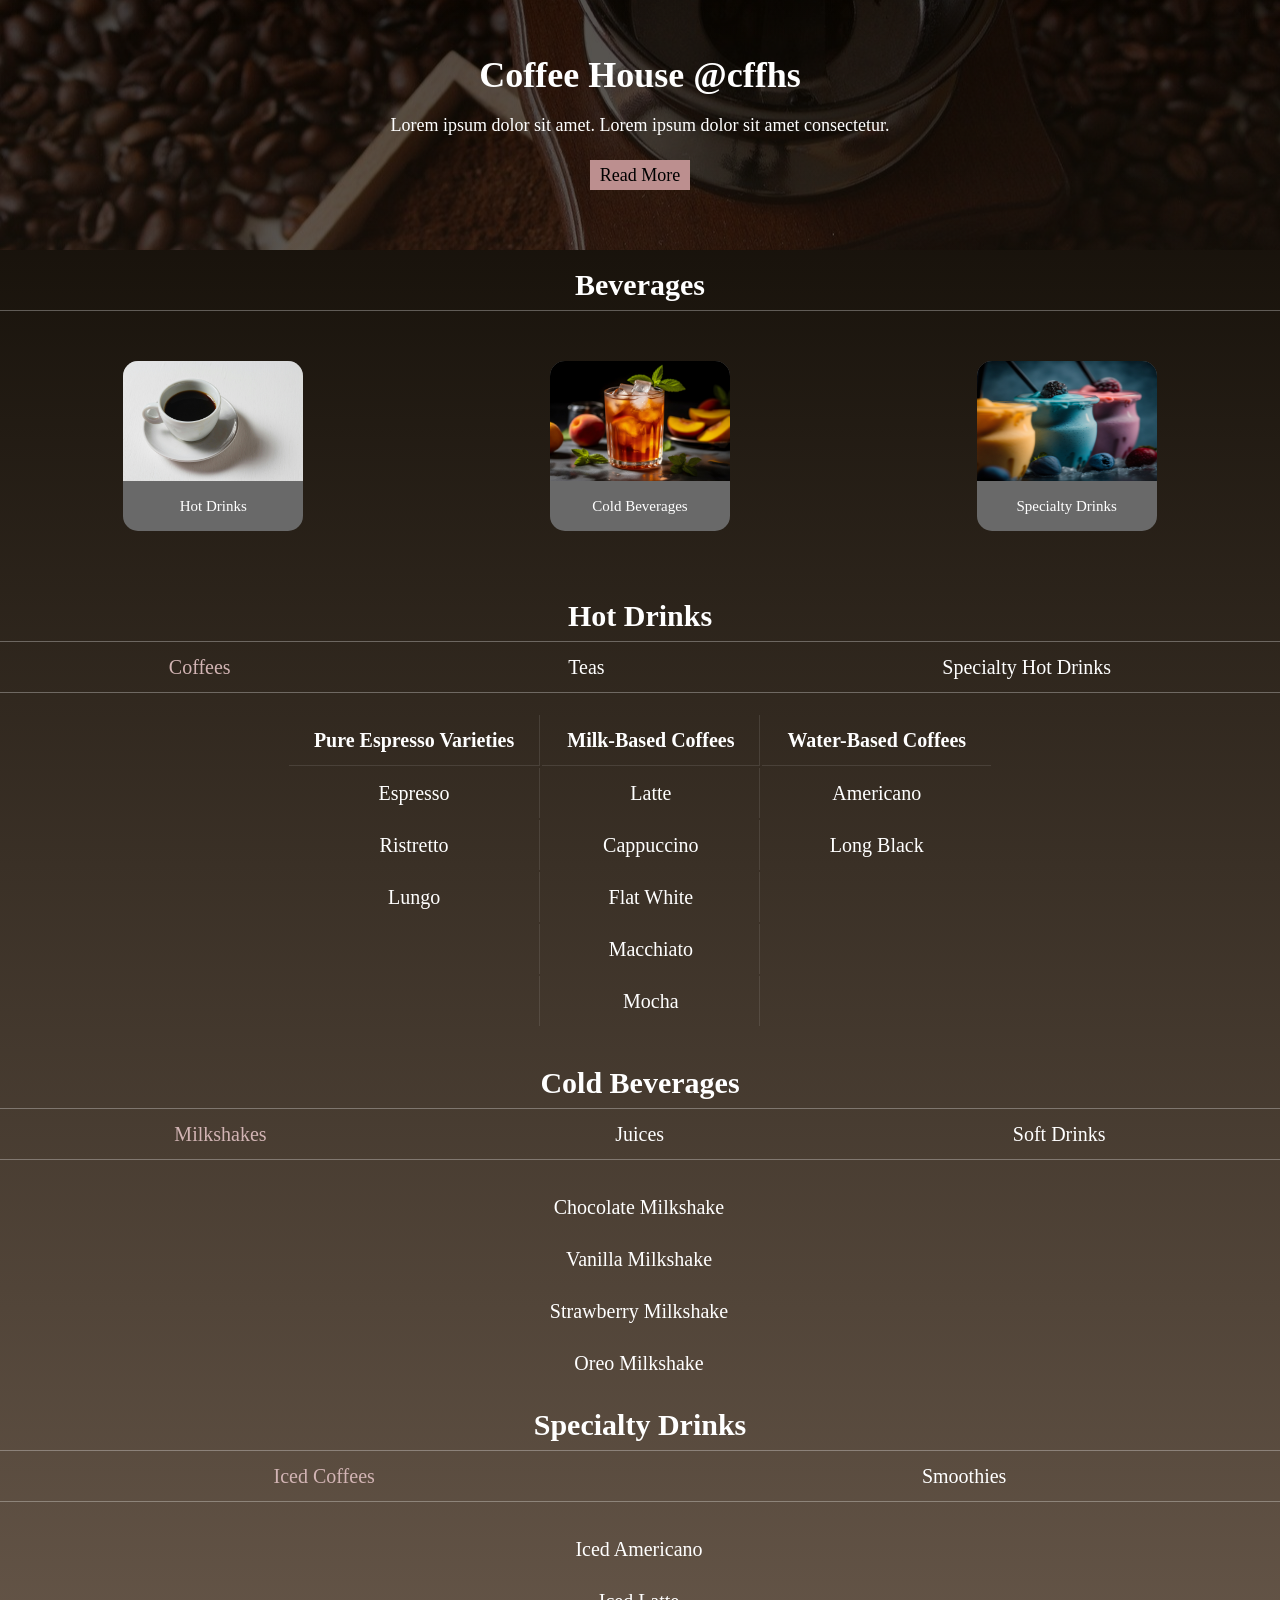
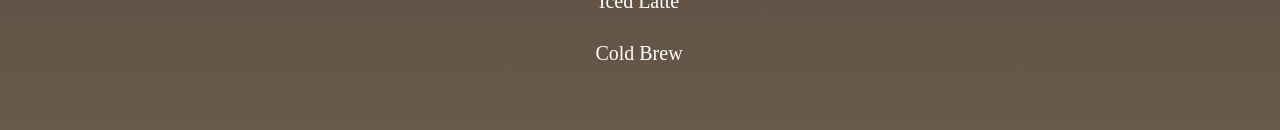
==== index.html @ ca85e13b "Coffee House web page" ====
<!DOCTYPE html>
<html lang="en">
<head>
    <meta charset="UTF-8">
    <meta name="viewport" content="width=device-width, initial-scale=0">
    <title>Coffee House</title>
    
    <link href="style.css" rel="stylesheet">
</head>
<body>
    <header>
        <div class="bg-image-header"></div>
        <div class="header-content">
            <h1>Coffee House @cffhs</h1>
            <p>Lorem ipsum dolor sit amet. Lorem ipsum dolor sit amet consectetur.</p>
            <a href="#" class="readmore-btn">Read More</a>
        </div>
       
    </header>
    <main>
        <section id="section-1">
        </section>
    
        <section id="section-2">
            <h1 class="section-header">Beverages</h1>
            <hr class="section-h-hr">
            <div class="body-content margin-required"> 
                <li class="card-b" id="card-hot-drinks">
                    <img src="images/americano.jpg" width="180px" height="120px">
                    <h1 class="card-title">Hot Drinks</h1>
                </li>
                <li class="card-b" id="card-cold-beverages">
                    <img src="images/icedDrinks.jpg" width="180px" height="120px">
                    <h1>Cold Beverages</h1>
                </li>
                <li class="card-b" id="card-specialty-drinks">
                    <img src="images/specialtyDrinks.jpg" width="180px" height="120px">
                    <h1>Specialty Drinks</h1>
                </li>
            </div>
        </section>
        <section id="section-3">
            <h1 class="section-header">Hot Drinks</h1>
            <hr class="section-h-hr">
            <div class="body-content">
                <a class="sub-title-h" id="coffee" href="#sub-content-hot-drinks">Coffees</a>
                <a class="sub-title-h" id="tea" href="#sub-content-hot-drinks">Teas</a>
                <a class="sub-title-h" id="other-hot-drinks" href="#sub-content-hot-drinks">Specialty Hot Drinks</a>
            </div>
            <hr class="section-h-hr" style="margin-bottom:20px;">
            <div id="sub-content-hot-drinks">
                
            </div>
        </section>
        <section id="section-4">
            <h1 class="section-header">Cold Beverages</h1>
            <hr class="section-h-hr">
            <div class="body-content">
                <a class="sub-title-cb" id="milkshakes" href="#sub-content-cold-beverages">Milkshakes</a>
                <a class="sub-title-cb" id="juices" href="#sub-content-cold-beverages">Juices</a>
                <a class="sub-title-cb" id="soft-drinks" href="#sub-content-cold-beverages">Soft Drinks</a>
            </div>
            <hr class="section-h-hr" style="margin-bottom:20px;">
            <div id="sub-content-cold-beverages">
                
            </div>
        </section>
        <section id="section-5" class="margin-required">
            <h1 class="section-header">Specialty Drinks</h1>
            <hr class="section-h-hr">
            <div class="body-content">
                <a class="sub-title-sd" id="iced-coffee" href="#sub-content-specialty-drinks">Iced Coffees</a>
                <a class="sub-title-sd" id="smoothies" href="#sub-content-specialty-drinks">Smoothies</a>
            </div>
            <hr class="section-h-hr" style="margin-bottom:20px;">
            <div id="sub-content-specialty-drinks">

            </div>
        </section>
    </main>
</body>
<script src="script.js"></script>
</html>
---- style.css ----
*{
    padding: 0px;
    margin: 0px;
    box-sizing: border-box;
}
html{
    font-size: 10px;
}
body{
    background: linear-gradient(180deg,#0b0701,#69594b);
    text-align: center;
    line-height: 5rem;
    display:flex;
   flex-direction:column;
}

header .bg-image-header{
    background-image: url(images/coffeehouse3.jpg);
    background-size: cover;
    background-position: center;
    height: 25rem; /*40*html-font-size(10px here)*/
    width: 100%;
    position: absolute;
    z-index: -1;
    opacity: 0.3;
    
}

div.header-content{
    position: absolute;
    color: white;
    font-size: 1.8rem;
    width: 100%;
    height: 25rem;
    align-content: center;
}

a{
    color: black;
    text-decoration: none;
}

a.readmore-btn{
    padding: 4px;
    padding-left: 9px;
    padding-right: 9px;
    background-color:rosybrown;
    border: 1px solid;
    border-color:rosybrown;
}

a.readmore-btn:hover{
    background-color: #d2b4b4;
}
#section-1{
    color:white;
    margin-top: 25rem;
}
#section-2{
    color:white;
    height: auto;
    width: 100% !important;
    font-size: 1.5rem;
    background-color: transparent ;
}

div.body-content{
    display: flex;
    justify-content: center;
    margin-bottom: 0px;
}

.margin-required{
    margin-bottom: 50px !important;
}
.card-b{
    background-color:dimgray;
    border-radius: 15px;
    margin-left:auto;
    margin-right:auto;
    margin-top: 50px;
}
.card-b h1{
    font-size: 1.5rem;
    font-weight: lighter;
}
.card-b img{
    border-radius: 15px 15px 0 0;
}
li{
    display:inline;
    margin-left: 15px;
}

img{
    vertical-align:bottom;
}
section{
    overflow:auto;
    
}
.section-header{
    color:white;
    font-size: 3rem;
    margin-bottom:0px;
    padding-bottom: 0px;
    vertical-align: bottom;
    margin-top: 10px;
}

a.sub-title-h, a.sub-title-cb, a.sub-title-sd{
    color:white;
    margin-top:0px;
    padding-top:0px;
    margin-right:auto;
    margin-left: auto;
    font-weight: normal;
    font-size:2rem;
}

/*scroll bars*/
.body-content::-webkit-scrollbar
{
    display:none;
}

.body-content{
    scrollbar-width: none;
}

hr.section-h-hr{
    border:0px;
    border-top: 1px solid white;
    height: 0.2px;
    opacity: 0.3;
}

li.sub-b-li{
    display: block;
}
ul{
    display:inline;
}

table{
    color:white;
    display:inline;
    width: 100%;
    font-size: 2rem;
    justify-content: center;
    align-self:center;
}

th{
    padding-left: 25px;
    padding-right: 25px;
    border-bottom:1px double rgba(255,255,255,0.1);
    border-top:none;
    border-left:none;
    border-right:none;
}
td.special{
    padding-left: 25px;
    padding-right: 25px;
    border-bottom:none;
    border-top:none;
    border-left:none;
    border-right:none;
}


th.add-border{
    border-right:1px double rgba(255,255,255,0.1);
    
}

td.add-border{
    border-right:0.5px double rgba(255,255,255,0.1);
    
}

a.sub-title-h:active{
    color:#d2b4b4;
}

#section-4{
    margin-top: 20px;
}
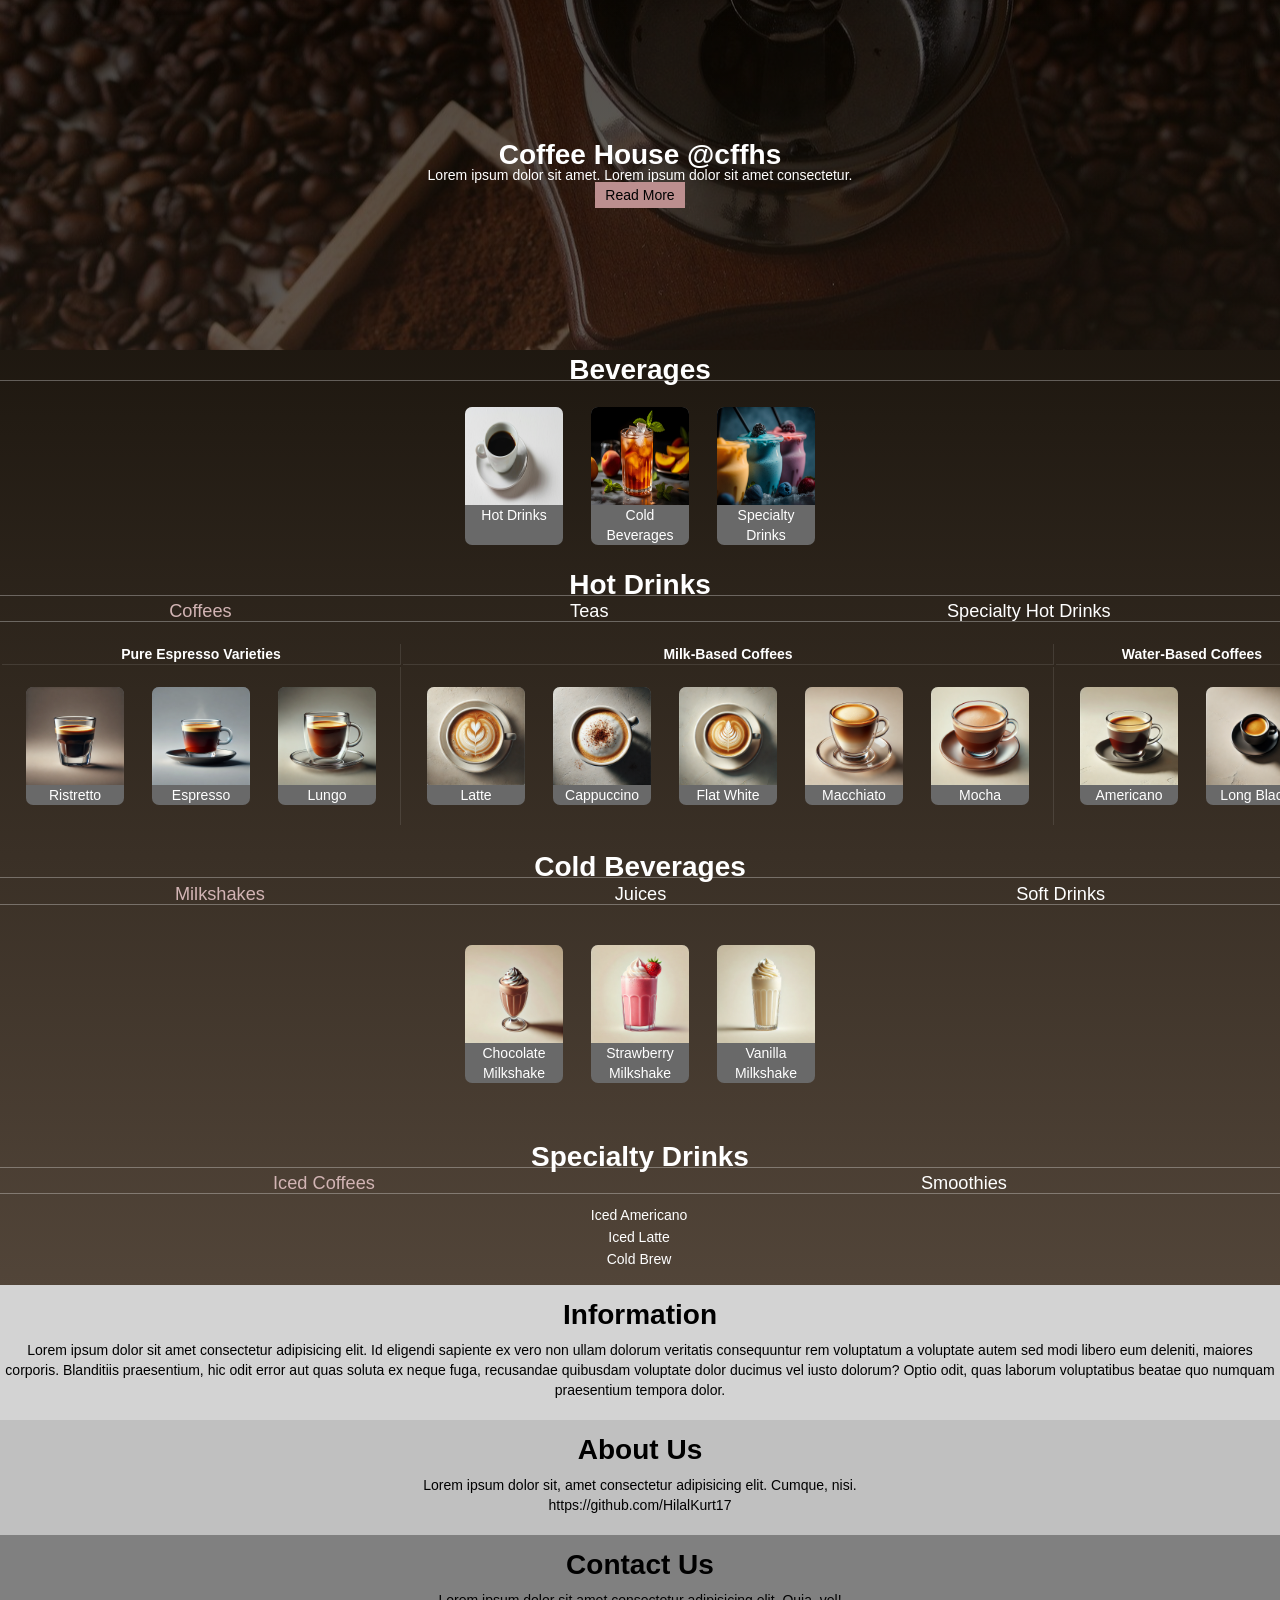
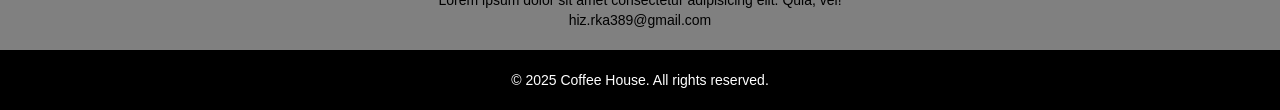
==== commit e8590961: "New images are created using AI." ====
--- a/index.html
+++ b/index.html
@@ -2,10 +2,11 @@
 <html lang="en">
 <head>
     <meta charset="UTF-8">
-    <meta name="viewport" content="width=device-width, initial-scale=0">
+    <meta name="viewport" content="width=device-width, initial-scale=1.0">
     <title>Coffee House</title>
     
     <link href="style.css" rel="stylesheet">
+  
 </head>
 <body>
     <header>
@@ -24,19 +25,19 @@
         <section id="section-2">
             <h1 class="section-header">Beverages</h1>
             <hr class="section-h-hr">
-            <div class="body-content margin-required"> 
-                <li class="card-b" id="card-hot-drinks">
-                    <img src="images/americano.jpg" width="180px" height="120px">
+            <div class="body-content overflow"> 
+                <div class="card-b" id="card-hot-drinks">
+                    <img src="images/americano.jpg" width="100rem" height="100rem">
                     <h1 class="card-title">Hot Drinks</h1>
-                </li>
-                <li class="card-b" id="card-cold-beverages">
-                    <img src="images/icedDrinks.jpg" width="180px" height="120px">
+                </div>
+                <div class="card-b" id="card-cold-beverages">
+                    <img src="images/icedDrinks.jpg" width="100rem" height="100rem">
                     <h1>Cold Beverages</h1>
-                </li>
-                <li class="card-b" id="card-specialty-drinks">
-                    <img src="images/specialtyDrinks.jpg" width="180px" height="120px">
+                </div>
+                <div class="card-b" id="card-specialty-drinks">
+                    <img src="images/specialtyDrinks.jpg" width="100rem" height="100rem">
                     <h1>Specialty Drinks</h1>
-                </li>
+                </div>
             </div>
         </section>
         <section id="section-3">
@@ -48,7 +49,7 @@
                 <a class="sub-title-h" id="other-hot-drinks" href="#sub-content-hot-drinks">Specialty Hot Drinks</a>
             </div>
             <hr class="section-h-hr" style="margin-bottom:20px;">
-            <div id="sub-content-hot-drinks">
+            <div id="sub-content-hot-drinks" style="overflow:auto;">
                 
             </div>
         </section>
@@ -61,22 +62,55 @@
                 <a class="sub-title-cb" id="soft-drinks" href="#sub-content-cold-beverages">Soft Drinks</a>
             </div>
             <hr class="section-h-hr" style="margin-bottom:20px;">
-            <div id="sub-content-cold-beverages">
+            <div id="sub-content-cold-beverages" class="margin-required">
                 
             </div>
         </section>
-        <section id="section-5" class="margin-required">
+        <section id="section-5">
             <h1 class="section-header">Specialty Drinks</h1>
             <hr class="section-h-hr">
             <div class="body-content">
                 <a class="sub-title-sd" id="iced-coffee" href="#sub-content-specialty-drinks">Iced Coffees</a>
                 <a class="sub-title-sd" id="smoothies" href="#sub-content-specialty-drinks">Smoothies</a>
             </div>
-            <hr class="section-h-hr" style="margin-bottom:20px;">
-            <div id="sub-content-specialty-drinks">
+            <hr class="section-h-hr" >
+            <div id="sub-content-specialty-drinks" class="margin-required">
 
             </div>
         </section>
+        <section id="section-6" class="">
+            <div id="info">
+                <h1>
+                    Information
+                </h1>
+                <p>
+                    Lorem ipsum dolor sit amet consectetur adipisicing elit. Id eligendi sapiente ex vero non ullam dolorum veritatis consequuntur rem voluptatum a voluptate autem sed modi libero eum deleniti, maiores corporis.
+                    Blanditiis praesentium, hic odit error aut quas soluta ex neque fuga, recusandae quibusdam voluptate dolor ducimus vel iusto dolorum? Optio odit, quas laborum voluptatibus beatae quo numquam praesentium tempora dolor.
+                </p>
+            </div>
+            <div id="about-us" class="box">
+                <h1>
+                    About Us
+                </h1>
+                <p>
+                    Lorem ipsum dolor sit, amet consectetur adipisicing elit. Cumque, nisi.</p>
+                <p>
+                    https://github.com/HilalKurt17
+                </p>
+            </div>
+            <div id="contact-us" class="box">
+                <h1>
+                    Contact Us
+                </h1>
+                <p>
+                    Lorem ipsum dolor sit amet consectetur adipisicing elit. Quia, vel!
+                </p>
+                <p>hiz.rka389@gmail.com</p>
+            </div>
+        </section>
+        <footer>
+            <div>© 2025 Coffee House. All rights reserved.</div>
+        </footer>
     </main>
 </body>
 <script src="script.js"></script>
--- a/style.css
+++ b/style.css
@@ -2,14 +2,17 @@
     padding: 0px;
     margin: 0px;
     box-sizing: border-box;
-}
+    font-family: 'Arial', 'sans-serif' !important; 
+    line-height: 20px;
+    
+}
+
 html{
-    font-size: 10px;
+    font-size: 12px;
 }
 body{
     background: linear-gradient(180deg,#0b0701,#69594b);
     text-align: center;
-    line-height: 5rem;
     display:flex;
    flex-direction:column;
 }
@@ -18,7 +21,7 @@
     background-image: url(images/coffeehouse3.jpg);
     background-size: cover;
     background-position: center;
-    height: 25rem; /*40*html-font-size(10px here)*/
+    height: 25rem; /*25*html-font-size(10px here)*/
     width: 100%;
     position: absolute;
     z-index: -1;
@@ -29,12 +32,14 @@
 div.header-content{
     position: absolute;
     color: white;
-    font-size: 1.8rem;
+    font-size: 1rem;
     width: 100%;
     height: 25rem;
     align-content: center;
 }
-
+div.header-content h1{
+    font-size: 2rem !important;
+}
 a{
     color: black;
     text-decoration: none;
@@ -60,40 +65,50 @@
     color:white;
     height: auto;
     width: 100% !important;
-    font-size: 1.5rem;
     background-color: transparent ;
 }
 
 div.body-content{
     display: flex;
-    justify-content: center;
+    flex-wrap:nowrap;
     margin-bottom: 0px;
 }
 
-.margin-required{
-    margin-bottom: 50px !important;
-}
 .card-b{
     background-color:dimgray;
-    border-radius: 15px;
-    margin-left:auto;
-    margin-right:auto;
-    margin-top: 50px;
+    border-radius: 0.5rem;
+    margin-left:1rem;
+    margin-right:1rem;
+    margin-top: 20px;
+    margin-bottom: 20px;
 }
 .card-b h1{
-    font-size: 1.5rem;
+    font-size: 1rem !important;
     font-weight: lighter;
+    
 }
 .card-b img{
-    border-radius: 15px 15px 0 0;
-}
-li{
-    display:inline;
-    margin-left: 15px;
+    border-radius: 0.5rem 0.5rem 0 0;
+}
+div.body-content.overflow{
+    width:100%;
+    overflow-x:auto;
+    padding-left: 10px;
+    padding-right: 10px;
+}
+div.card-b{
+    display:inline-block;
+    margin-left: 1rem;
+    margin-right: 1rem;
+    color:white;
+    max-width:7rem !important;
+    
 }
 
 img{
     vertical-align:bottom;
+    width: 7rem;
+    height: 7rem;
 }
 section{
     overflow:auto;
@@ -101,11 +116,11 @@
 }
 .section-header{
     color:white;
-    font-size: 3rem;
     margin-bottom:0px;
     padding-bottom: 0px;
     vertical-align: bottom;
     margin-top: 10px;
+    font-size: 2rem;
 }
 
 a.sub-title-h, a.sub-title-cb, a.sub-title-sd{
@@ -115,7 +130,7 @@
     margin-right:auto;
     margin-left: auto;
     font-weight: normal;
-    font-size:2rem;
+    font-size: 1.3rem;
 }
 
 /*scroll bars*/
@@ -133,6 +148,7 @@
     border-top: 1px solid white;
     height: 0.2px;
     opacity: 0.3;
+    margin-bottom:0.4rem;
 }
 
 li.sub-b-li{
@@ -146,7 +162,7 @@
     color:white;
     display:inline;
     width: 100%;
-    font-size: 2rem;
+    font-size: 1rem;
     justify-content: center;
     align-self:center;
 }
@@ -185,4 +201,79 @@
 
 #section-4{
     margin-top: 20px;
+}
+
+#section-6{
+    background-color:lightgrey;
+    font-size: 1rem;
+}
+#section-6::after{
+    content: "";
+    display:block;
+    clear: both;
+}
+#section-6 p{
+    margin-left: 0.2rem;
+    margin-right: 0.2rem;
+}
+#section-6 h1{
+    font-size: 2rem !important;
+    padding-top: 20px;
+    padding-bottom: 15px;
+}
+
+#info{
+    margin-bottom: 20px;
+}
+
+#about-us{
+    background-color:silver;
+    padding-bottom: 20px;
+    text-align:center;
+}
+
+#contact-us{
+    background-color:gray;
+    padding-bottom: 20px;
+    text-align:center;
+}
+.box{
+    float: left;
+    width: 50%;
+
+}
+footer{
+    background-color:black;
+    color: white;
+    padding-bottom:20px;
+    padding-top:20px;
+    text-align:center;
+    font-size: 1rem !important;
+}
+
+.margin-required{
+    margin-bottom:1rem;
+    margin-top:0.6rem;
+}
+
+@media screen and (min-width: 768px){
+    html{
+        font-size: 13px !important;
+    }
+    div.body-content{
+        justify-content:center;
+    }
+}
+@media screen and (min-width:1024px){
+    html{
+        font-size: 14px !important;
+    }
+
+    .box{
+        float:none;
+        width: 100%;
+    }
+    div.body-content{
+        justify-content:center;
+    }
 }
